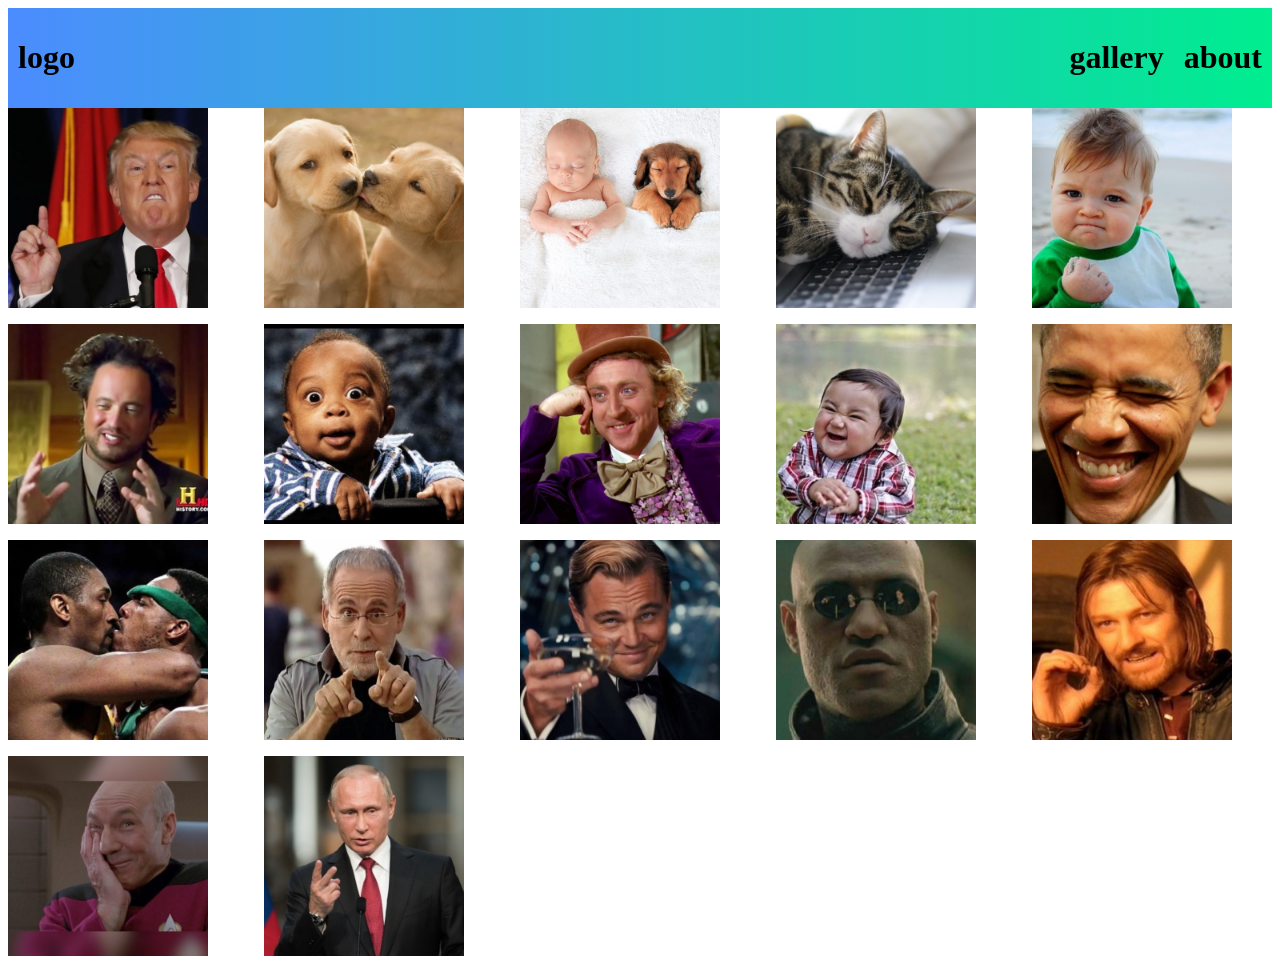
==== index.html @ 00a4baa2 "all first upload" ====
<!DOCTYPE html>
<html lang="en">
    <head>
        <meta charset="UTF-8" />
        <meta http-equiv="X-UA-Compatible" content="IE=edge" />
        <meta name="viewport" content="width=device-width, initial-scale=1.0" />
        <title>Document</title>
        <link rel="stylesheet" href="css/styles.css" />
    </head>
    <!-- onload="renderGallery()" -->
    <body onload="renderGallery()">
        <header class="flex space-between">
            <h1 class="logo">logo</h1>
            <div class="options flex">
                <h1 class="gallery" onclick="renderGallery()">gallery</h1>
                <h1 class="about">about</h1>
            </div>
        </header>
        <section class="renderable"></section>
        <script src="js/canvas-services.js"></script>
        <script src="js/meme-services.js"></script>
        <script src="main-controller.js"></script>
    </body>
</html>
<!-- for later use -->
<!-- <input type="text" id="tag-search" name="tag-search" placeholder="Search" />
    <div class="tags">
        <h3 class="tag" onclick="sizeUp(this)">tag</h3>
        <h3 class="tag" onclick="sizeUp(this)">tag</h3>
        <h3 class="tag" onclick="sizeUp(this)">tag</h3>
        <h3 class="tag" onclick="sizeUp(this)">tag</h3>
        <h3 class="tag" onclick="sizeUp(this)">tag</h3>
        <h3 class="tag" onclick="sizeUp(this)">tag</h3>
    </div> -->
---- css/styles.css ----
.flex {
    display: flex;
}
.space-between {
    justify-content: space-between;
}
header {
    background: rgb(76, 140, 255);
    background: linear-gradient(90deg, rgba(76, 140, 255, 1) 0%, rgba(0, 237, 143, 1) 100%);
}
header h1 {
    padding: 10px;
}
.photos {
    display: grid;
    grid-template-columns: repeat(auto-fit, minmax(200px, 1fr));
    gap: 1em;
}
.meme {
    height: 200px;
    width: 200px;
}
.border {
    border: 1px solid black;
}

/* .rtl {
    display: inline-block;
} */
.edits {
    flex-direction: column;
}
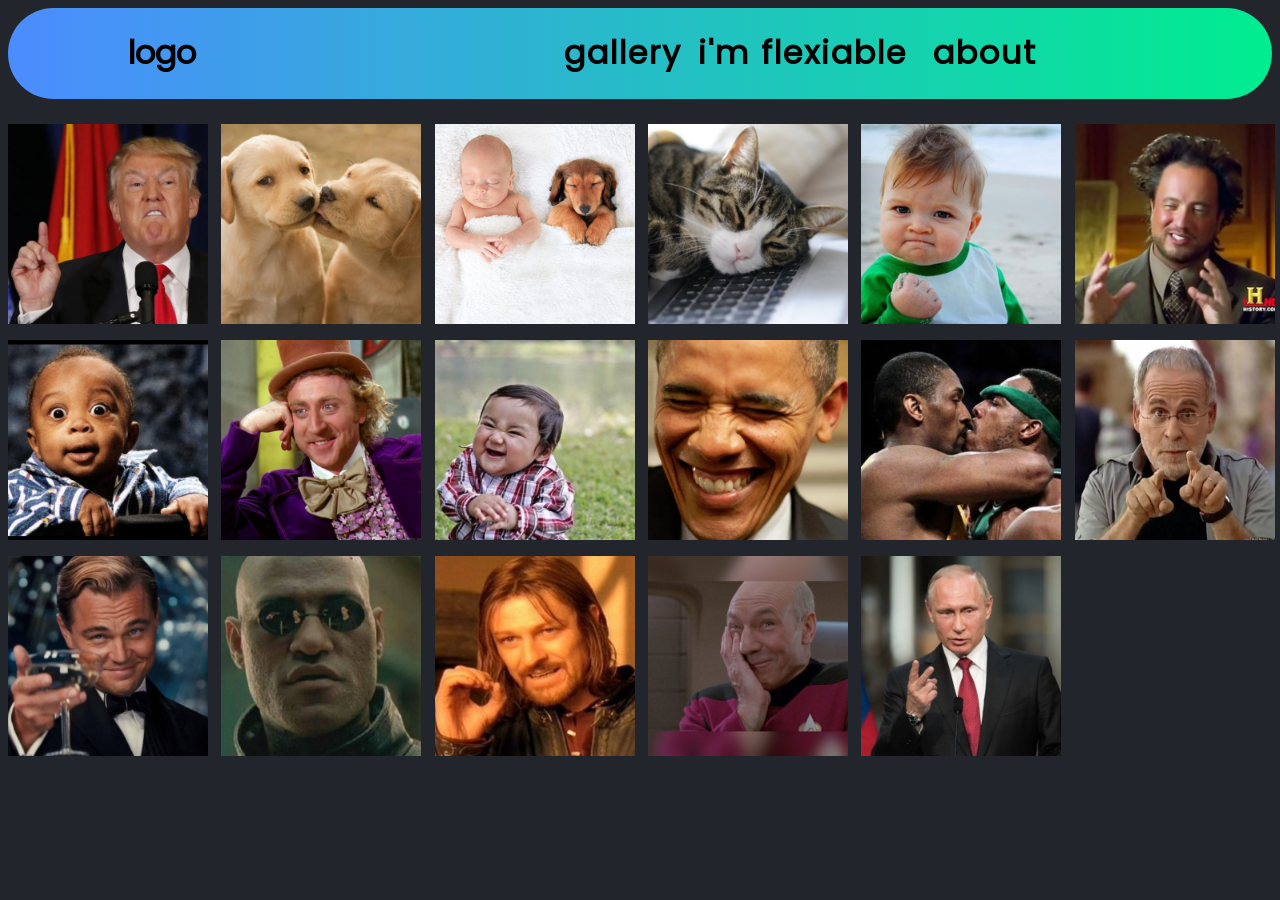
==== commit f592bd6c: "Add files via upload" ====
--- a/index.html
+++ b/index.html
@@ -5,18 +5,31 @@
         <meta http-equiv="X-UA-Compatible" content="IE=edge" />
         <meta name="viewport" content="width=device-width, initial-scale=1.0" />
         <title>Document</title>
+        <link
+            rel="stylesheet"
+            href="https://cdnjs.cloudflare.com/ajax/libs/font-awesome/6.1.1/css/all.min.css"
+            integrity="sha512-KfkfwYDsLkIlwQp6LFnl8zNdLGxu9YAA1QvwINks4PhcElQSvqcyVLLD9aMhXd13uQjoXtEKNosOWaZqXgel0g=="
+            crossorigin="anonymous"
+            referrerpolicy="no-referrer"
+        />
         <link rel="stylesheet" href="css/styles.css" />
     </head>
     <!-- onload="renderGallery()" -->
     <body onload="renderGallery()">
-        <header class="flex space-between">
-            <h1 class="logo">logo</h1>
-            <div class="options flex">
-                <h1 class="gallery" onclick="renderGallery()">gallery</h1>
-                <h1 class="about">about</h1>
+        <header>
+            <div class="flex space-between">
+                <h1 class="logo">logo</h1>
+                <div class="options flex">
+                    <h1 class="gallery" onclick="renderGallery()">gallery</h1>
+                    <h1 class="flexiable" onclick="generateRandomMeme()">i'm flexiable</h1>
+                    <h1 class="about">about</h1>
+                </div>
             </div>
         </header>
         <section class="renderable"></section>
+        <script src="js/util-services.js"></script>
+        <script src="js/memesSentences.js"></script>
+        <script src="js/upload-service.js"></script>
         <script src="js/canvas-services.js"></script>
         <script src="js/meme-services.js"></script>
         <script src="main-controller.js"></script>
--- a/css/styles.css
+++ b/css/styles.css
@@ -1,32 +1,284 @@
+@font-face {
+    font-family: Poppins;
+    src: url("/fonts/Poppins-Regular.ttf");
+}
 .flex {
     display: flex;
 }
 .space-between {
     justify-content: space-between;
 }
+body {
+    background-color: #22252c;
+    font-size: 16px;
+}
+
 header {
     background: rgb(76, 140, 255);
     background: linear-gradient(90deg, rgba(76, 140, 255, 1) 0%, rgba(0, 237, 143, 1) 100%);
-}
-header h1 {
-    padding: 10px;
+    border-radius: 150px;
+    margin-bottom: 20px;
+}
+.logo {
+    padding-left: 9vw;
+}
+header div {
+    width: 98vw;
+    margin: auto;
+    font-family: Poppins;
+}
+.flexiable {
+    margin-left: 1rem;
+}
+.flexiable:hover,
+canvas:hover {
+    cursor: pointer;
+}
+.options {
+    justify-content: flex-end;
+    letter-spacing: 2px;
+}
+.about {
+    margin-right: 18vw;
+    margin-left: 2vw;
+}
+.gallery {
+    padding: 0px;
 }
 .photos {
     display: grid;
-    grid-template-columns: repeat(auto-fit, minmax(200px, 1fr));
+    grid-template-columns: repeat(auto-fit, minmax(185px, 1fr));
     gap: 1em;
+}
+.meme-editor {
+    width: 98vw;
+    margin: auto;
 }
 .meme {
     height: 200px;
     width: 200px;
 }
-.border {
+/* .border {
     border: 1px solid black;
-}
+} */
 
 /* .rtl {
     display: inline-block;
 } */
 .edits {
+    margin-left: 7vmin;
+    height: 500px;
+    max-width: calc(98vw - 500px);
     flex-direction: column;
-}
+    background-color: #383b42;
+    border-radius: 30px;
+    align-items: center;
+}
+canvas {
+    margin-left: 9vw;
+    border-radius: 30px;
+}
+.meme-text {
+    margin: 2vw 4vw 1vw 4vw;
+    box-shadow: 1px 5px 0 #bbc4d1, inset 0 5px 0 #ffffff;
+    border-radius: 28px;
+    background-color: #ebeef3;
+    width: fit-content;
+    padding: 2vh 10vh;
+    color: #3d3d3d;
+    /* font-family: Poppins; */
+    font-size: 25px;
+    font-weight: 500;
+    font-style: normal;
+    letter-spacing: normal;
+    line-height: normal;
+    text-align: center;
+    text-transform: uppercase;
+    font-style: normal;
+    letter-spacing: normal;
+    line-height: normal;
+}
+.switch {
+    box-shadow: 1px 5px 0 #048b97, inset 0 5px 0 rgba(255, 255, 255, 0.58);
+    background-color: #ebeef3;
+    background-image: linear-gradient(-38deg, #66c4dc 0%, #40b1ce 50%, #0c98bb 100%);
+}
+.add {
+    /* Style for "Rectangle" */
+    box-shadow: 1px 5px 0 #015d33, inset 0 5px 0 rgba(255, 255, 255, 0.58);
+    background-color: #ebeef3;
+    background-image: linear-gradient(-38deg, #42eb5c 0%, #37b34a 100%);
+}
+.delete {
+    /* Style for "Rectangle" */
+    box-shadow: 1px 5px 0 #8c0606, inset 0 5px 0 rgba(255, 255, 255, 0.58);
+    background-color: #ebeef3;
+    background-image: linear-gradient(-38deg, #cf1d37 0%, #cf1d37 1%, #f05036 100%);
+}
+.move-up,
+.move-down {
+    /* Style for "Rectangle" */
+
+    box-shadow: 1px 5px 0 #858c06, inset 0 5px 0 rgba(255, 255, 255, 0.58);
+    background-color: #ebeef3;
+    background-image: linear-gradient(-38deg, #91cf1d 0%, #91cf1d 1%, #f09036 100%);
+}
+.move-between-lines {
+    margin-bottom: 1rem;
+}
+.move-between-lines button {
+    font-size: 1.75rem;
+    width: 58px;
+    height: 53px;
+    border-radius: 10px;
+}
+.text-edits {
+    /* Style for "Rectangle" */
+    width: 39vw;
+    height: 151px;
+    border-radius: 15px;
+    background-color: #19a59f;
+    flex-wrap: wrap;
+}
+.text-edits > * {
+    /* Style for "Rectangle" */
+    /* flex-basis: 10%; */
+    font-size: 2rem;
+    width: 55px;
+    height: 51px;
+    box-shadow: 1px 5px 0 rgba(92, 92, 92, 0.55), inset 0 5px 0 rgba(255, 255, 255, 0.58);
+    border-radius: 10px;
+    flex-wrap: no-wrap;
+    background-color: #ffffff;
+}
+.text-attr {
+    flex-basis: 100%;
+    background-color: #19a59f;
+    box-shadow: none;
+}
+.text-attr > * {
+    margin: 0px 1rem;
+    font-size: 2rem;
+}
+.under-line,
+#fontColor {
+    width: 55px;
+    height: 50px;
+    box-shadow: 1px 5px 0 rgba(92, 92, 92, 0.55), inset 0 5px 0 rgba(255, 255, 255, 0.58);
+    border-radius: 10px;
+    background-color: #ffffff;
+    background-color: #ffffff;
+}
+.fontColor {
+    border-radius: 50px;
+}
+.upload-download {
+    margin-top: 2vw;
+}
+.fonts {
+    /* Style for "Rectangle" */
+    width: 236px;
+    height: 50px;
+    box-shadow: 1px 5px 0 rgba(92, 92, 92, 0.55), inset 0 5px 0 rgba(255, 255, 255, 0.58);
+    border-radius: 10px;
+    background-color: #ffffff;
+    background-color: #ffffff;
+}
+.download {
+    color: #ffffff;
+    font-family: Poppins;
+    font-size: 1.5rem;
+    font-weight: 500;
+    text-align: left;
+    width: 18.5vw;
+    height: 51px;
+    box-shadow: 1px 6px 0 #632687, inset 0 5px 0 #ffffff;
+    border-radius: 15px;
+    background-color: #8f44bb;
+    justify-content: center;
+    align-items: center;
+}
+.btn {
+    /* Style for "Rectangle" */
+    width: 213px;
+    height: 51px;
+    box-shadow: 1px 6px 0 #165c9c, inset 0 5px 0 #ffffff;
+    border-radius: 15px;
+    background-color: #1e7cd3;
+    color: #ffffff;
+    font-family: Poppins;
+    font-size: 1.5rem;
+    font-weight: 500;
+    text-align: center;
+    font-style: normal;
+    letter-spacing: normal;
+    line-height: normal;
+    text-decoration: dashed;
+}
+
+.share-container {
+    margin: auto 0px;
+    flex-basis: content;
+    height: 51px;
+    box-shadow: 1px 6px 0 #165c9c, inset 0 5px 0 #ffffff;
+    border-radius: 15px;
+    background-color: #1e7cd3;
+    justify-content: center;
+    align-items: center;
+}
+.upload-link {
+    color: #ffffff;
+    font-family: Poppins;
+    font-size: 1.5rem;
+    font-weight: 500;
+    text-align: left;
+    font-style: normal;
+    letter-spacing: normal;
+    line-height: normal;
+    text-decoration: dashed;
+}
+.renderable {
+    margin-top: 2vw;
+}
+/* @font-face {
+    font-family: fa-solid;
+    src: url("/fonts/fa-solid-900.ttf");
+} */
+
+/* .fa-solid::before {
+    font-family: fa-solid;
+    content: "\f878";
+    font-size: 1em;
+} */
+@media screen and (max-width: 500px) {
+    .meme-editor {
+        flex-direction: column;
+        align-content: center;
+        justify-content: center;
+    }
+    header {
+        margin-bottom: 0px;
+    }
+    canvas {
+        margin-left: 0px;
+        margin-top: 7vw;
+    }
+    .edits {
+        max-width: 90vw;
+        margin: 0px auto;
+        height: 40vh;
+    }
+    .meme-text {
+        padding: 0px;
+    }
+    .text-edits {
+        width: 90vw;
+        height: unset;
+    }
+    .text-edits > * {
+        margin-right: 0px;
+    }
+    .download {
+        width: 35vw;
+    }
+}
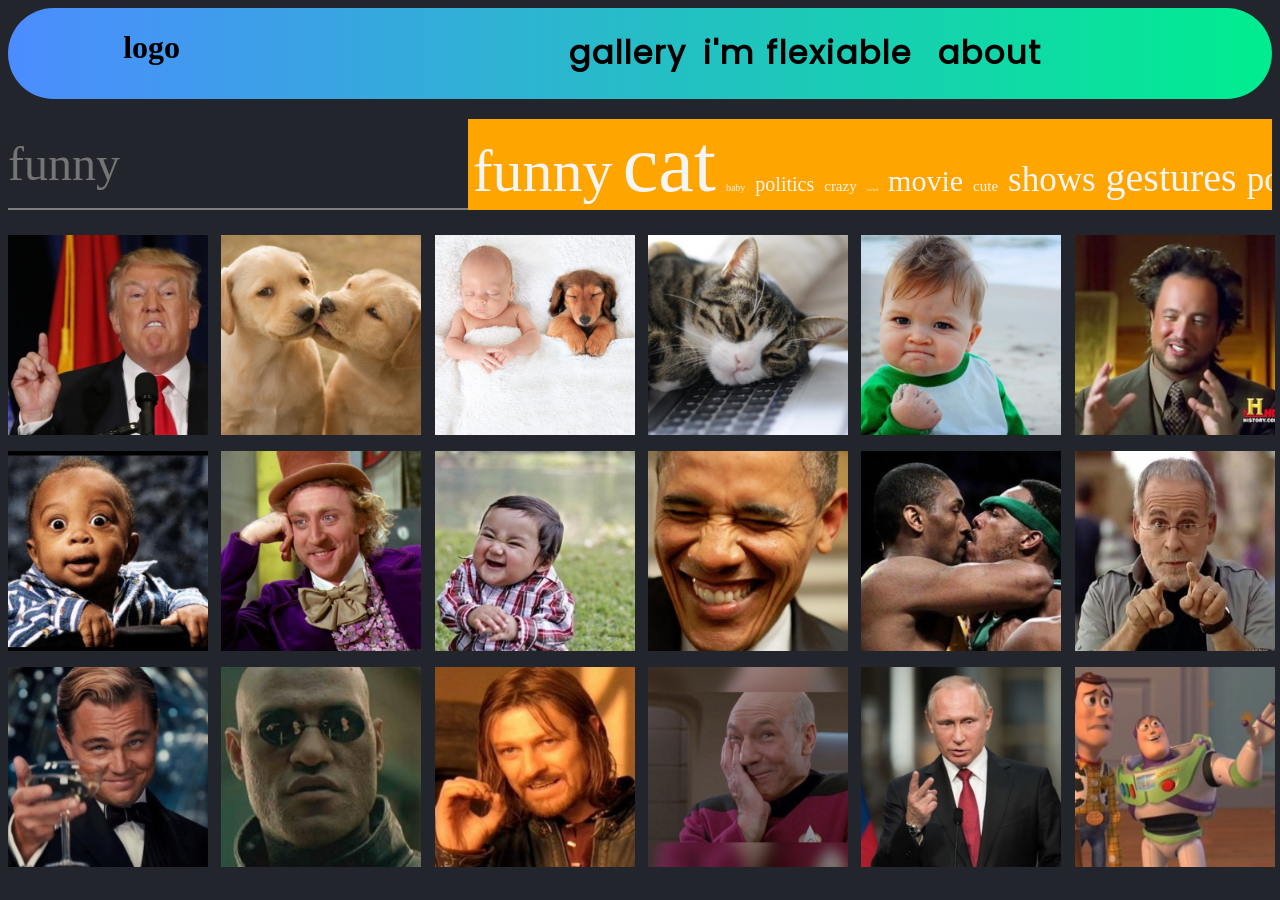
==== commit 80e99bf0: "Add files via upload final update" ====
--- a/index.html
+++ b/index.html
@@ -12,20 +12,46 @@
             crossorigin="anonymous"
             referrerpolicy="no-referrer"
         />
-        <link rel="stylesheet" href="css/styles.css" />
+        <link rel="stylesheet" href="css/style.css" />
     </head>
     <!-- onload="renderGallery()" -->
     <body onload="renderGallery()">
-        <header>
-            <div class="flex space-between">
-                <h1 class="logo">logo</h1>
-                <div class="options flex">
-                    <h1 class="gallery" onclick="renderGallery()">gallery</h1>
-                    <h1 class="flexiable" onclick="generateRandomMeme()">i'm flexiable</h1>
-                    <h1 class="about">about</h1>
-                </div>
+        <header class="flex space-between">
+            <h1 class="logo">logo</h1>
+            <div class="options flex">
+                <h1 class="gallery" onclick="renderGallery()">gallery</h1>
+                <h1 class="flexiable" onclick="generateRandomMeme()">i'm flexiable</h1>
+                <h1 class="about">about</h1>
             </div>
         </header>
+        <div class="searches flex">
+            <input
+                type="text"
+                class="search-word"
+                name="search-word"
+                list="search-word"
+                placeholder="funny"
+                onchange="setSearch(value)"
+                onkeypress="this.onchange()"
+                onpaste="this.onchange()"
+                oninput="this.onchange()"
+                autocomplete="off"
+            />
+            <datalist id="search-word">
+                <option>funny</option>
+                <option>cat</option>
+                <option>baby</option>
+                <option>politics</option>
+                <option>crazy</option>
+                <option>weird</option>
+                <option>movie</option>
+                <option>cute</option>
+                <option>shows</option>
+                <option>gestures</option>
+                <option>point</option>
+            </datalist>
+            <div class="spans"></div>
+        </div>
         <section class="renderable"></section>
         <script src="js/util-services.js"></script>
         <script src="js/memesSentences.js"></script>
--- a/css/style.css
+++ b/css/style.css
@@ -0,0 +1,17 @@
+/* SETUP */
+@import "setup/typography.css";
+
+/* BASE */
+@import "basic/base.css";
+@import "basic/layout.css";
+@import "basic/helpers.css";
+@import "basic/buttons.css";
+
+/* COMPONENTS */
+@import "compenents/header.css";
+@import "compenents/meme-editor.css";
+@import "compenents/gallery.css";
+@import "compenents/screens.css";
+
+/* MEDIA QUERIES */
+@import "mq/mq.css";
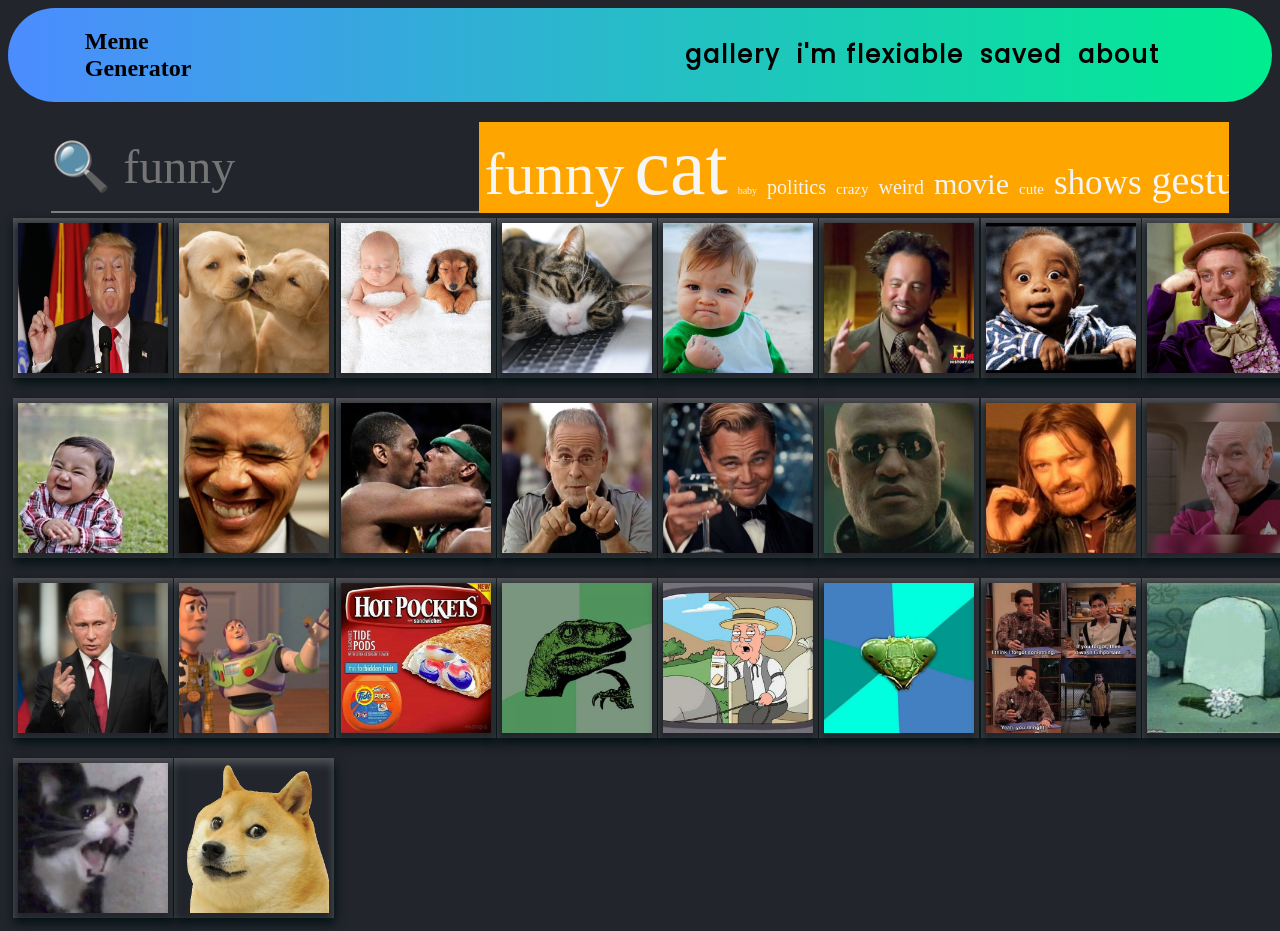
==== commit 86d93cd4: "Add files via upload last upload" ====
--- a/index.html
+++ b/index.html
@@ -14,23 +14,26 @@
         />
         <link rel="stylesheet" href="css/style.css" />
     </head>
-    <!-- onload="renderGallery()" -->
     <body onload="renderGallery()">
         <header class="flex space-between">
-            <h1 class="logo">logo</h1>
-            <div class="options flex">
-                <h1 class="gallery" onclick="renderGallery()">gallery</h1>
-                <h1 class="flexiable" onclick="generateRandomMeme()">i'm flexiable</h1>
-                <h1 class="about">about</h1>
-            </div>
+            <nav class="flex space-between">
+                <h1 class="logo">Meme Generator</h1>
+                <div class="options flex">
+                    <h1 class="gallery" onclick="renderGallery()">gallery</h1>
+                    <h1 class="flexiable" onclick="generateRandomMeme()">i'm flexiable</h1>
+                    <h1 class="saved" onclick="loadSavedMemes()">saved</h1>
+                    <h1 class="about">about</h1>
+                </div>
+            </nav>
         </header>
+
         <div class="searches flex">
             <input
                 type="text"
                 class="search-word"
                 name="search-word"
                 list="search-word"
-                placeholder="funny"
+                placeholder="🔍 funny"
                 onchange="setSearch(value)"
                 onkeypress="this.onchange()"
                 onpaste="this.onchange()"
@@ -38,7 +41,7 @@
                 autocomplete="off"
             />
             <datalist id="search-word">
-                <option>funny</option>
+                <option class="option">funny</option>
                 <option>cat</option>
                 <option>baby</option>
                 <option>politics</option>
@@ -53,6 +56,7 @@
             <div class="spans"></div>
         </div>
         <section class="renderable"></section>
+        <script src="js/saved-services.js"></script>
         <script src="js/util-services.js"></script>
         <script src="js/memesSentences.js"></script>
         <script src="js/upload-service.js"></script>
@@ -61,13 +65,3 @@
         <script src="main-controller.js"></script>
     </body>
 </html>
-<!-- for later use -->
-<!-- <input type="text" id="tag-search" name="tag-search" placeholder="Search" />
-    <div class="tags">
-        <h3 class="tag" onclick="sizeUp(this)">tag</h3>
-        <h3 class="tag" onclick="sizeUp(this)">tag</h3>
-        <h3 class="tag" onclick="sizeUp(this)">tag</h3>
-        <h3 class="tag" onclick="sizeUp(this)">tag</h3>
-        <h3 class="tag" onclick="sizeUp(this)">tag</h3>
-        <h3 class="tag" onclick="sizeUp(this)">tag</h3>
-    </div> -->
--- a/css/style.css
+++ b/css/style.css
@@ -3,7 +3,6 @@
 
 /* BASE */
 @import "basic/base.css";
-@import "basic/layout.css";
 @import "basic/helpers.css";
 @import "basic/buttons.css";
 
